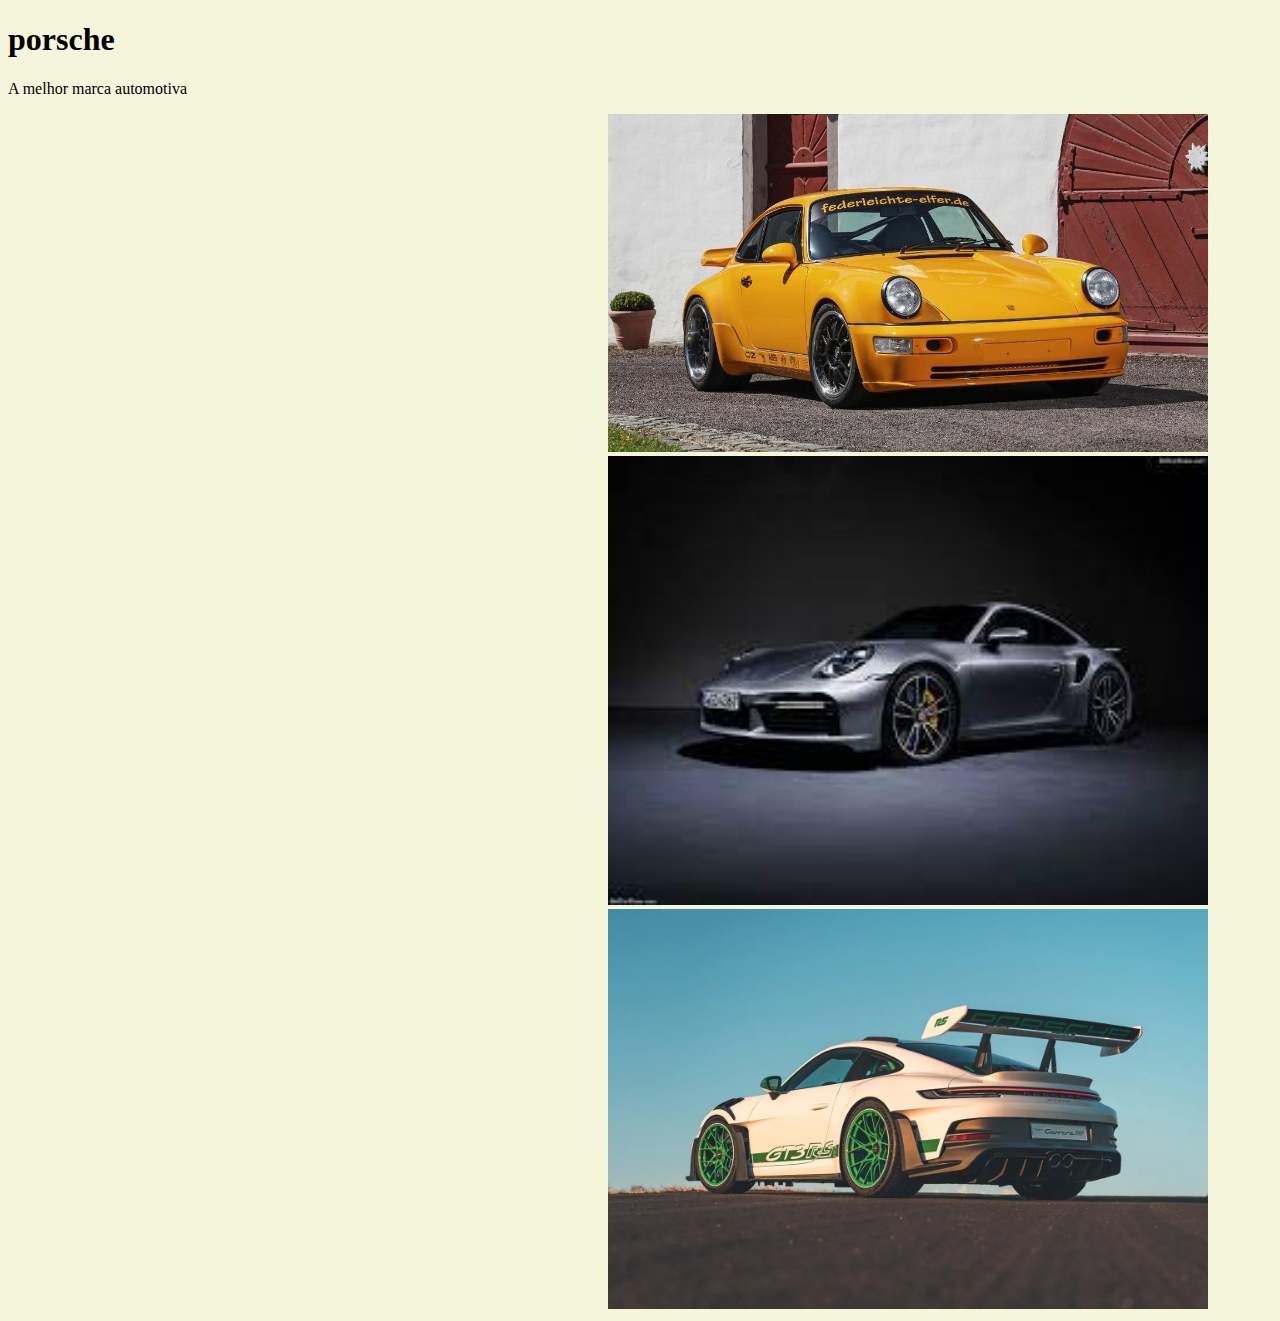
==== index.html @ 98ee9e05 "Add files via upload" ====
<!DOCTYPE html>
<html lang="port-br">
<head>
    <meta charset="UTF-8">
    <meta name="viewport" content="width=device-width, initial-scale=1.0">
    <title>Document</title>
    <link rel="stylesheet" href="style.css">
</head>
<body>
    <h1>porsche </h1>
    <p>A melhor marca automotiva
    </p>
    <img src="PORSCHE 911 CARRERA 2 BY DP MOTORSPORT 1990 001.jpg" alt="um carro">
    <img src="download.jpeg" alt="carro">
     <img src="blobid0.webp" alt="carro">
</body>
</html>
---- style.css ----
img{
    width: 600px;
    margin-left: 600px;
}
body{
    background-color: beige;
}
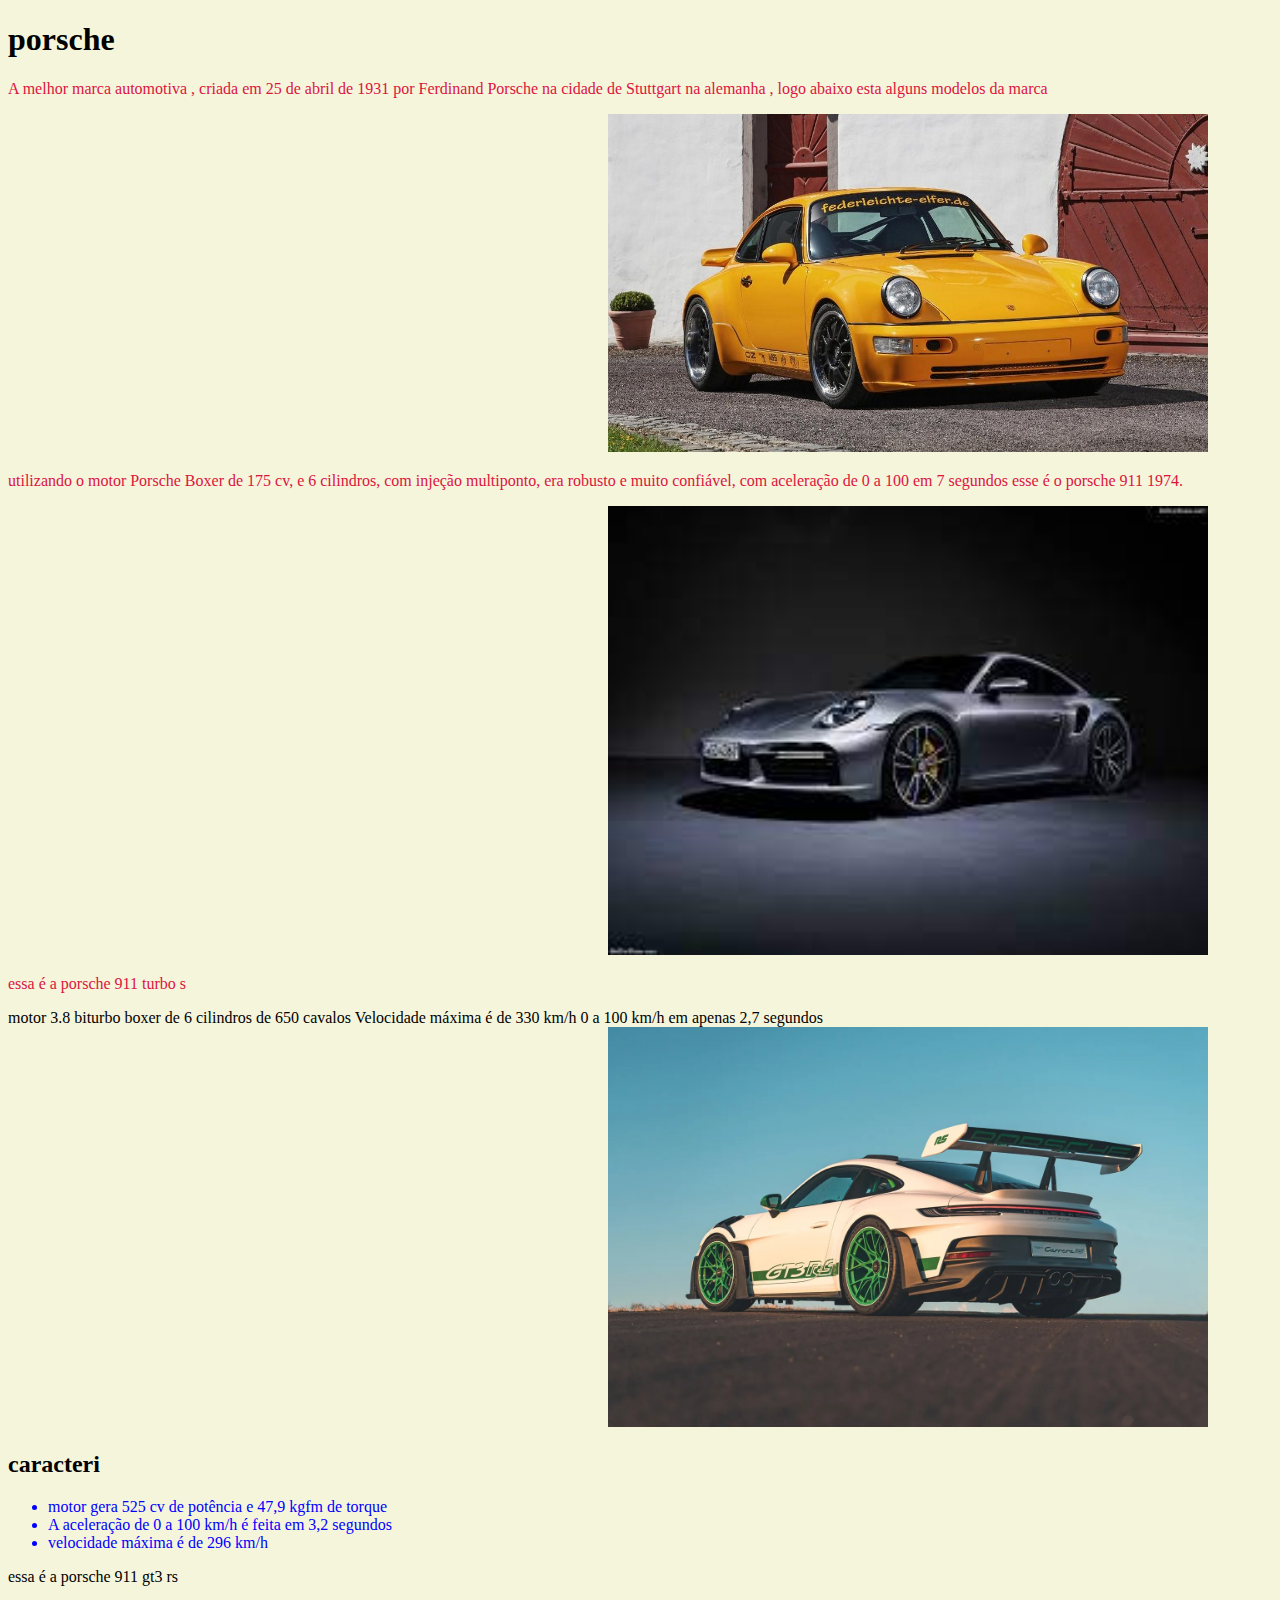
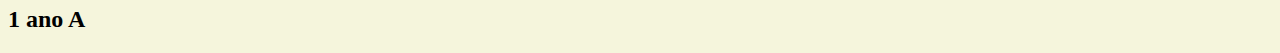
==== commit 3c0f459d: "Add files via upload" ====
--- a/index.html
+++ b/index.html
@@ -8,10 +8,29 @@
 </head>
 <body>
     <h1>porsche </h1>
-    <p>A melhor marca automotiva
+    <p>A melhor marca automotiva , criada em  25 de abril de 1931 por Ferdinand Porsche na cidade de Stuttgart na alemanha , logo abaixo esta alguns modelos da marca
     </p>
     <img src="PORSCHE 911 CARRERA 2 BY DP MOTORSPORT 1990 001.jpg" alt="um carro">
+    <P>utilizando o motor Porsche Boxer de 175 cv, e 6 cilindros, com injeção multiponto, era robusto e muito confiável, com aceleração de 0 a 100 em 7 segundos esse é
+        o porsche 911 1974.</P>
     <img src="download.jpeg" alt="carro">
-     <img src="blobid0.webp" alt="carro">
+    <p>  essa é a porsche 911 turbo s
+    </p>
+    <L>motor 3.8 biturbo boxer de 6 cilindros de 650 cavalos
+    </L>
+    <L>Velocidade máxima é de 330 km/h</L>
+    <L>0 a 100 km/h em apenas 2,7 segundos</L>
+
+     <img src= "blobid0.webp"carro">
+     <h2>caracteri</h2>
+     <ul>
+        <li>motor gera 525 cv de potência e 47,9 kgfm de torque</li>
+        <li>A aceleração de 0 a 100 km/h é feita em 3,2 segundos</li>
+        <li>velocidade máxima é de 296 km/h</li>
+     </ul>
+     <p></p> essa é a porsche 
+        911 gt3 rs
+     </p>
+     <h2>1 ano A</h2>
 </body>
 </html>--- a/style.css
+++ b/style.css
@@ -4,4 +4,10 @@
 }
 body{
     background-color: beige;
-}+}
+
+h1{color: black;}
+
+p{color: crimson;}
+
+ul{color: blue;}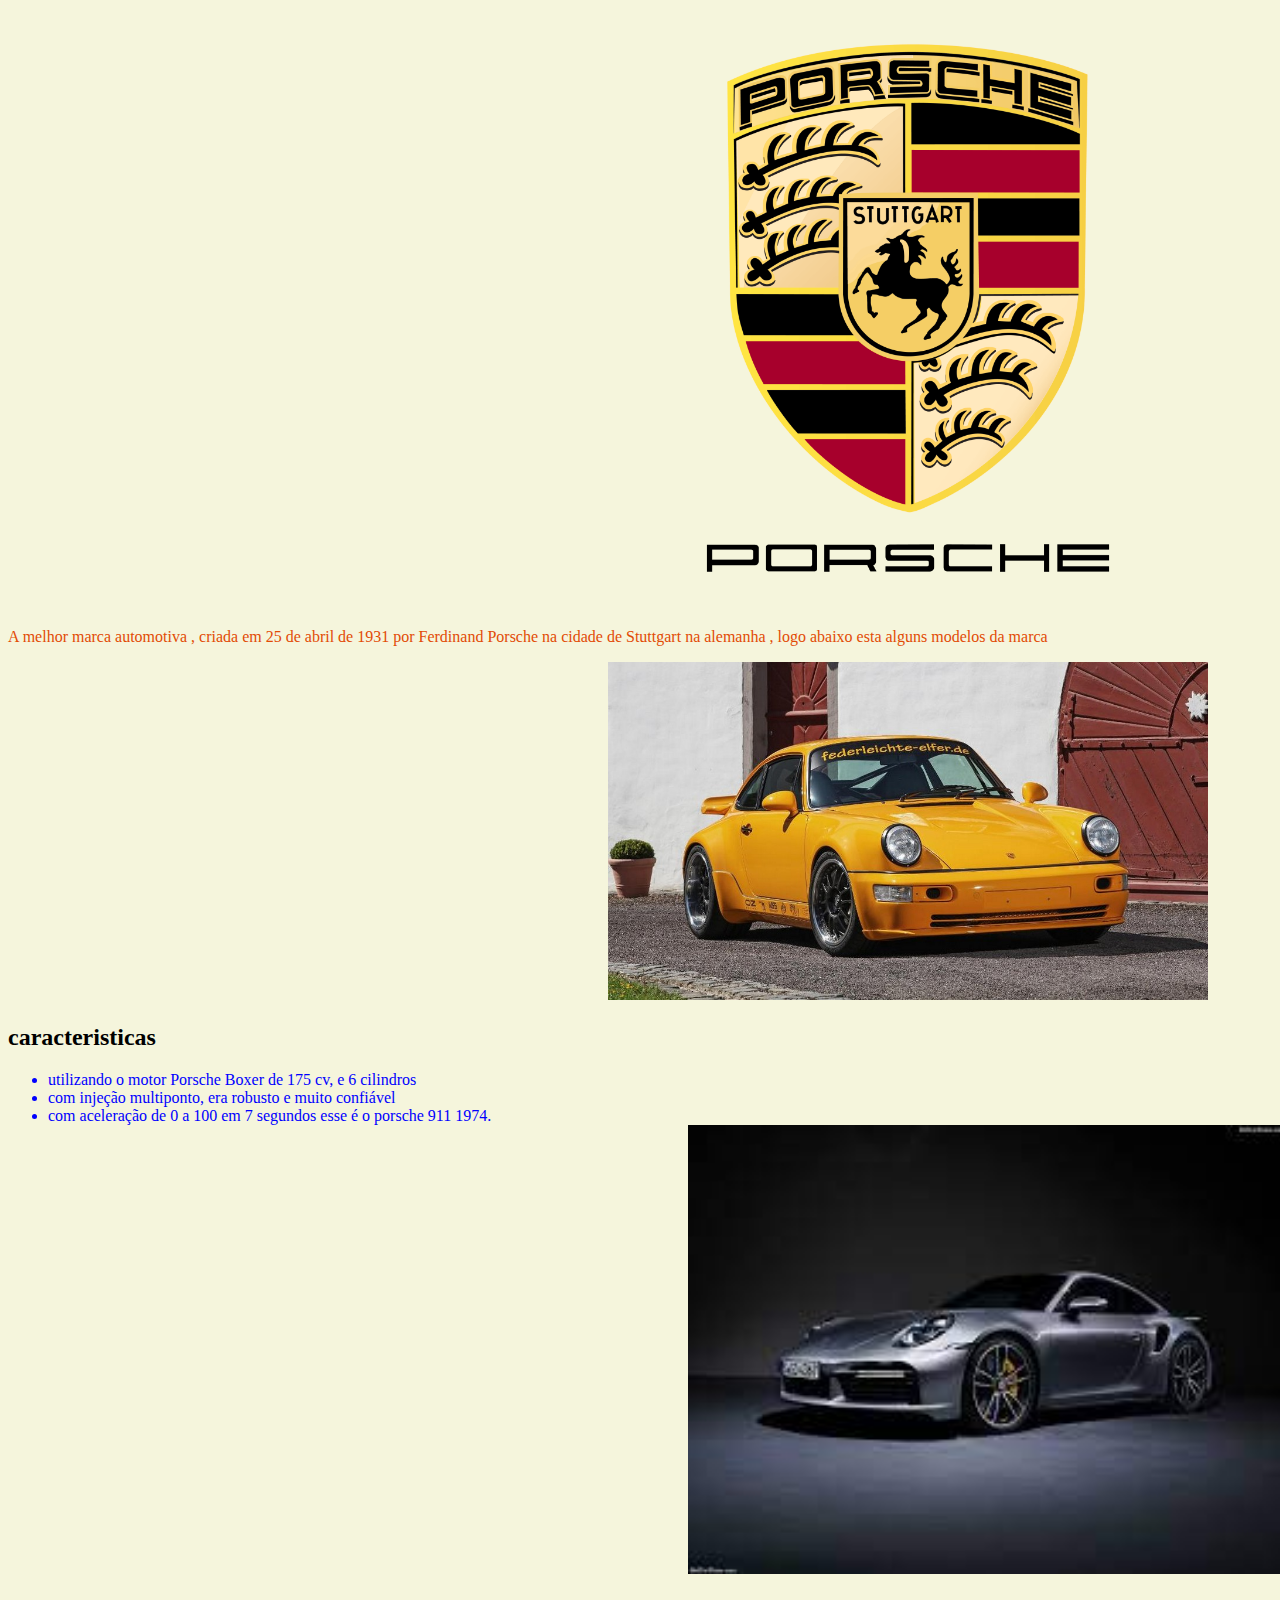
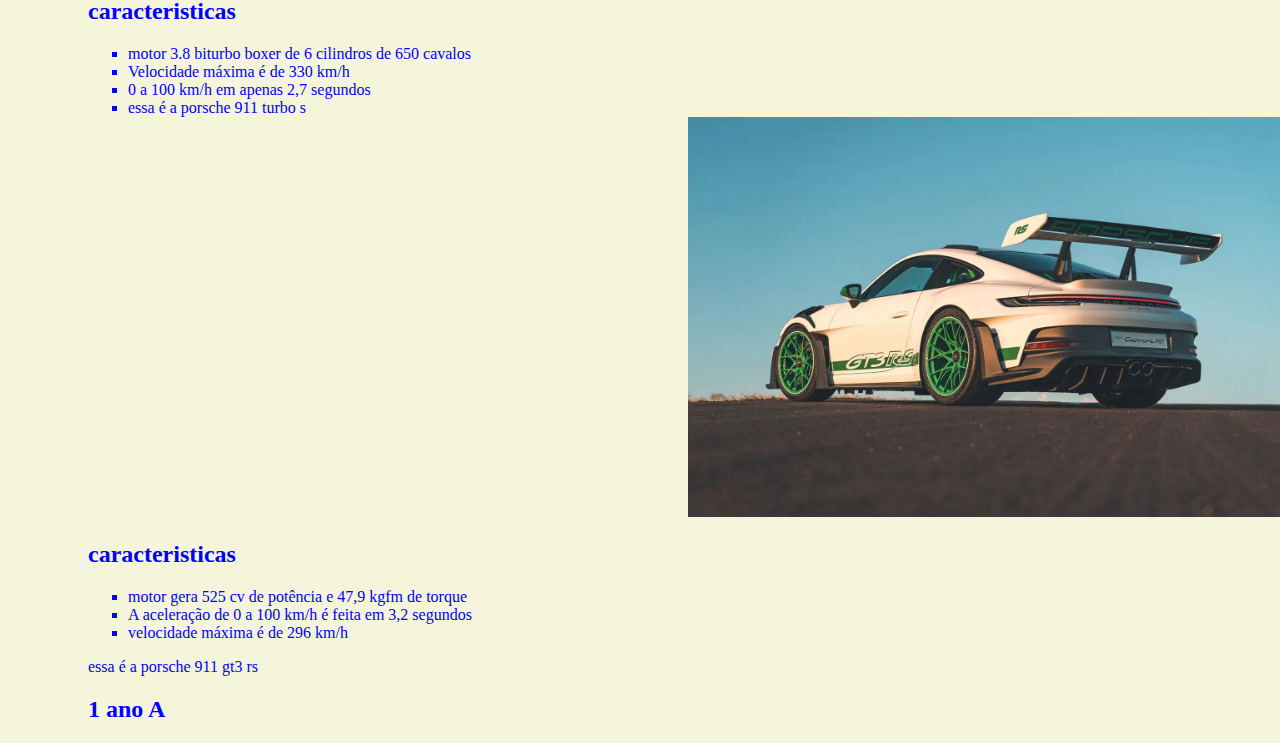
==== commit 31b07657: "Add files via upload" ====
--- a/index.html
+++ b/index.html
@@ -7,22 +7,32 @@
     <link rel="stylesheet" href="style.css">
 </head>
 <body>
-    <h1>porsche </h1>
+    <header class="cabecalho">
+        <img src="logo-porsche-4096.png" alt="" class="logo porsche "
+        
+    <h1></h1>
     <p>A melhor marca automotiva , criada em  25 de abril de 1931 por Ferdinand Porsche na cidade de Stuttgart na alemanha , logo abaixo esta alguns modelos da marca
     </p>
     <img src="PORSCHE 911 CARRERA 2 BY DP MOTORSPORT 1990 001.jpg" alt="um carro">
-    <P>utilizando o motor Porsche Boxer de 175 cv, e 6 cilindros, com injeção multiponto, era robusto e muito confiável, com aceleração de 0 a 100 em 7 segundos esse é
-        o porsche 911 1974.</P>
+    <h2>caracteristicas</h2>
+        <ul>
+            <li>utilizando o motor Porsche Boxer de 175 cv, e 6 cilindros</li>
+            <li> com injeção multiponto, era robusto e muito confiável</li>
+            <li> com aceleração de 0 a 100 em 7 segundos esse é
+                o porsche 911 1974.</li>
+                <ul>
     <img src="download.jpeg" alt="carro">
-    <p>  essa é a porsche 911 turbo s
+    <p>  
     </p>
-    <L>motor 3.8 biturbo boxer de 6 cilindros de 650 cavalos
-    </L>
-    <L>Velocidade máxima é de 330 km/h</L>
-    <L>0 a 100 km/h em apenas 2,7 segundos</L>
-
+    <h2>caracteristicas</h2>
+    <ul>
+        <li>motor 3.8 biturbo boxer de 6 cilindros de 650 cavalos</li>
+        <li>Velocidade máxima é de 330 km/h</li>
+        <li>0 a 100 km/h em apenas 2,7 segundos</li>
+        <li>essa é a porsche 911 turbo s</li>
+    </ul>
      <img src= "blobid0.webp"carro">
-     <h2>caracteri</h2>
+     <h2>caracteristicas</h2>
      <ul>
         <li>motor gera 525 cv de potência e 47,9 kgfm de torque</li>
         <li>A aceleração de 0 a 100 km/h é feita em 3,2 segundos</li>
--- a/style.css
+++ b/style.css
@@ -8,6 +8,6 @@
 
 h1{color: black;}
 
-p{color: crimson;}
+p{color: rgb(226, 75, 5);}
 
 ul{color: blue;}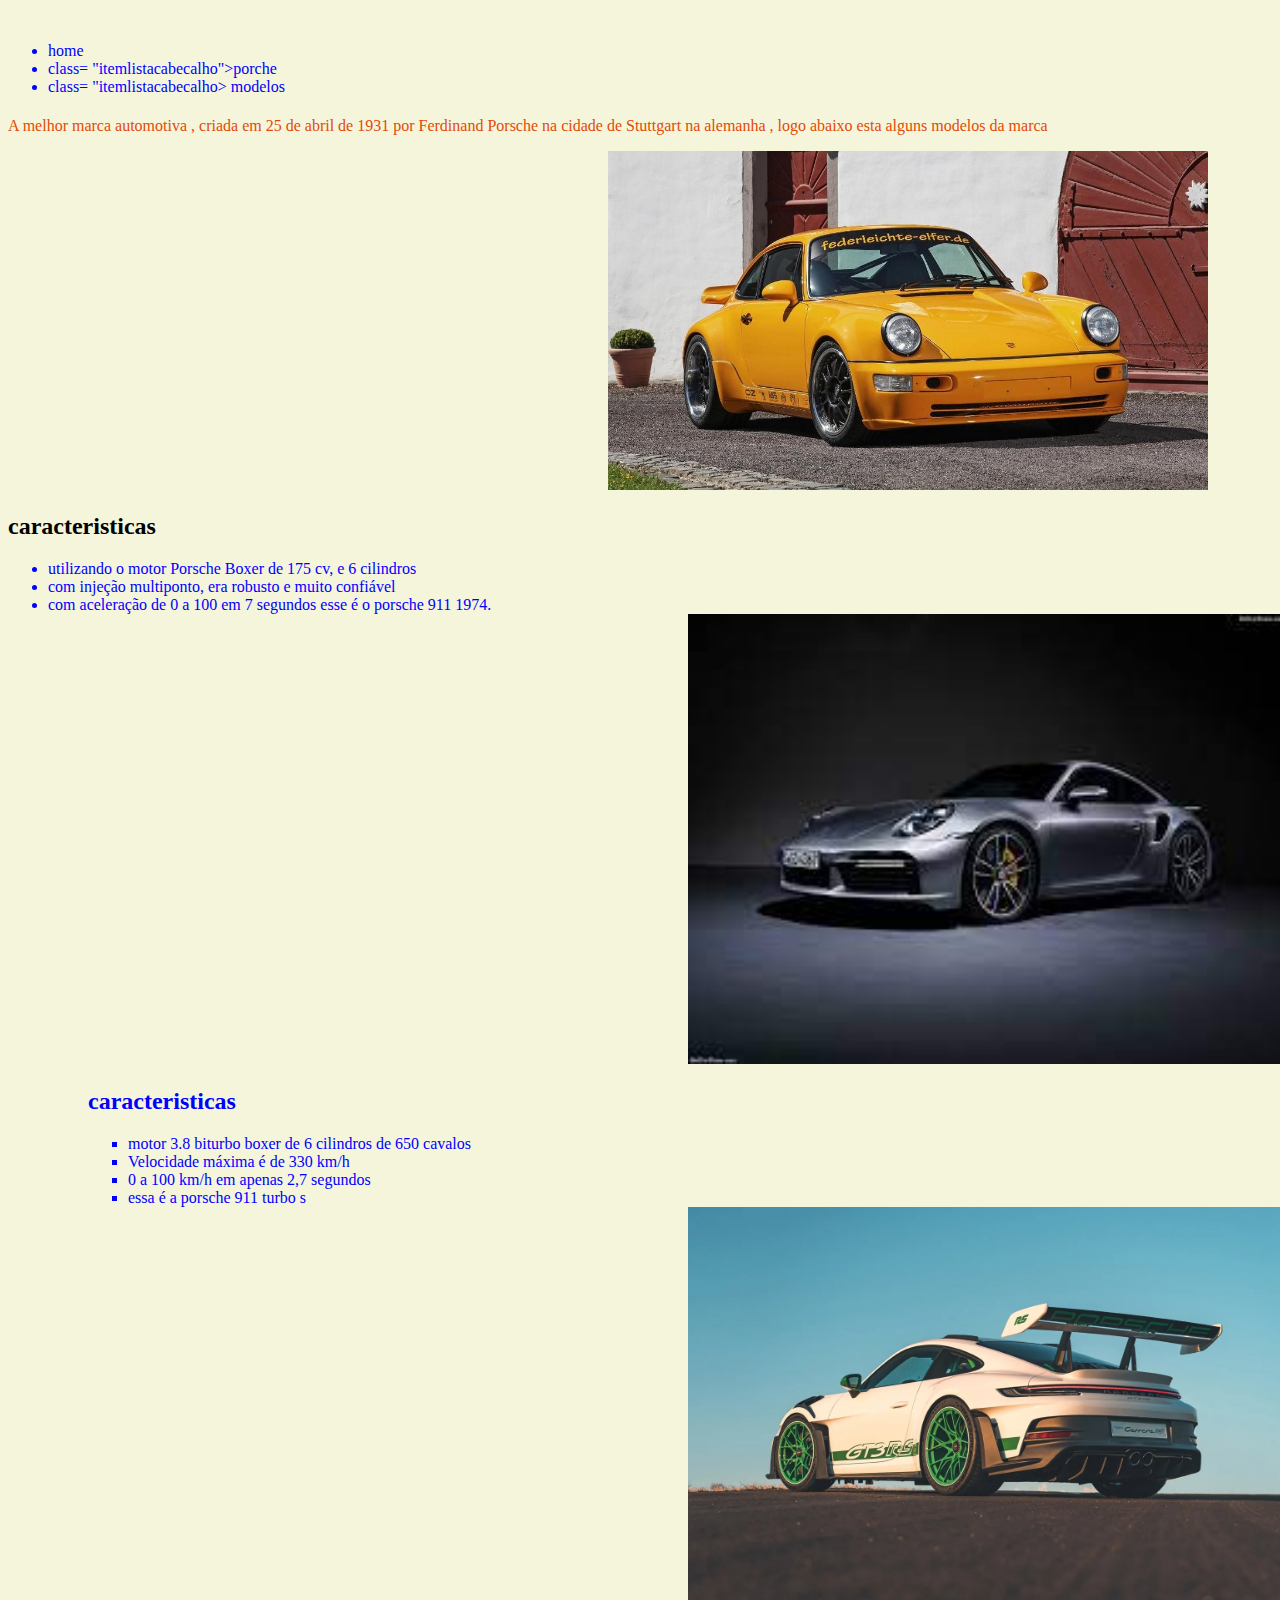
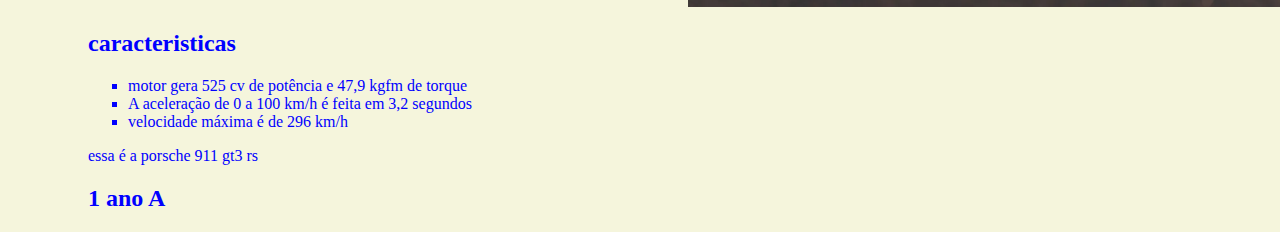
==== commit c939117f: "Add files via upload" ====
--- a/index.html
+++ b/index.html
@@ -8,8 +8,13 @@
 </head>
 <body>
     <header class="cabecalho">
-        <img src="logo-porsche-4096.png" alt="" class="logo porsche "
-        
+        <img class="logo-porsche-4096.png"  src="logo porsche "alt="">
+        <ul class="litacabcalho">
+            <li class="itemlistacabecalho">home</li>
+             <li>class= "itemlistacabecalho">porche </li>
+             <li>class= "itemlistacabecalho> modelos</li>
+        </ul>
+        <header>
     <h1></h1>
     <p>A melhor marca automotiva , criada em  25 de abril de 1931 por Ferdinand Porsche na cidade de Stuttgart na alemanha , logo abaixo esta alguns modelos da marca
     </p>
--- a/style.css
+++ b/style.css
@@ -10,4 +10,16 @@
 
 p{color: rgb(226, 75, 5);}
 
-ul{color: blue;}+ul{color: blue;}
+.listacabecalho-{
+    display: flex;
+    margin-left: 250px;
+    margin-top: 80px;
+}
+.listacabecalho-{
+    color: aqua;
+    padding-left: 20px;
+    text-transform: uppercase;
+    front: size 25px;
+    list-style: none;
+}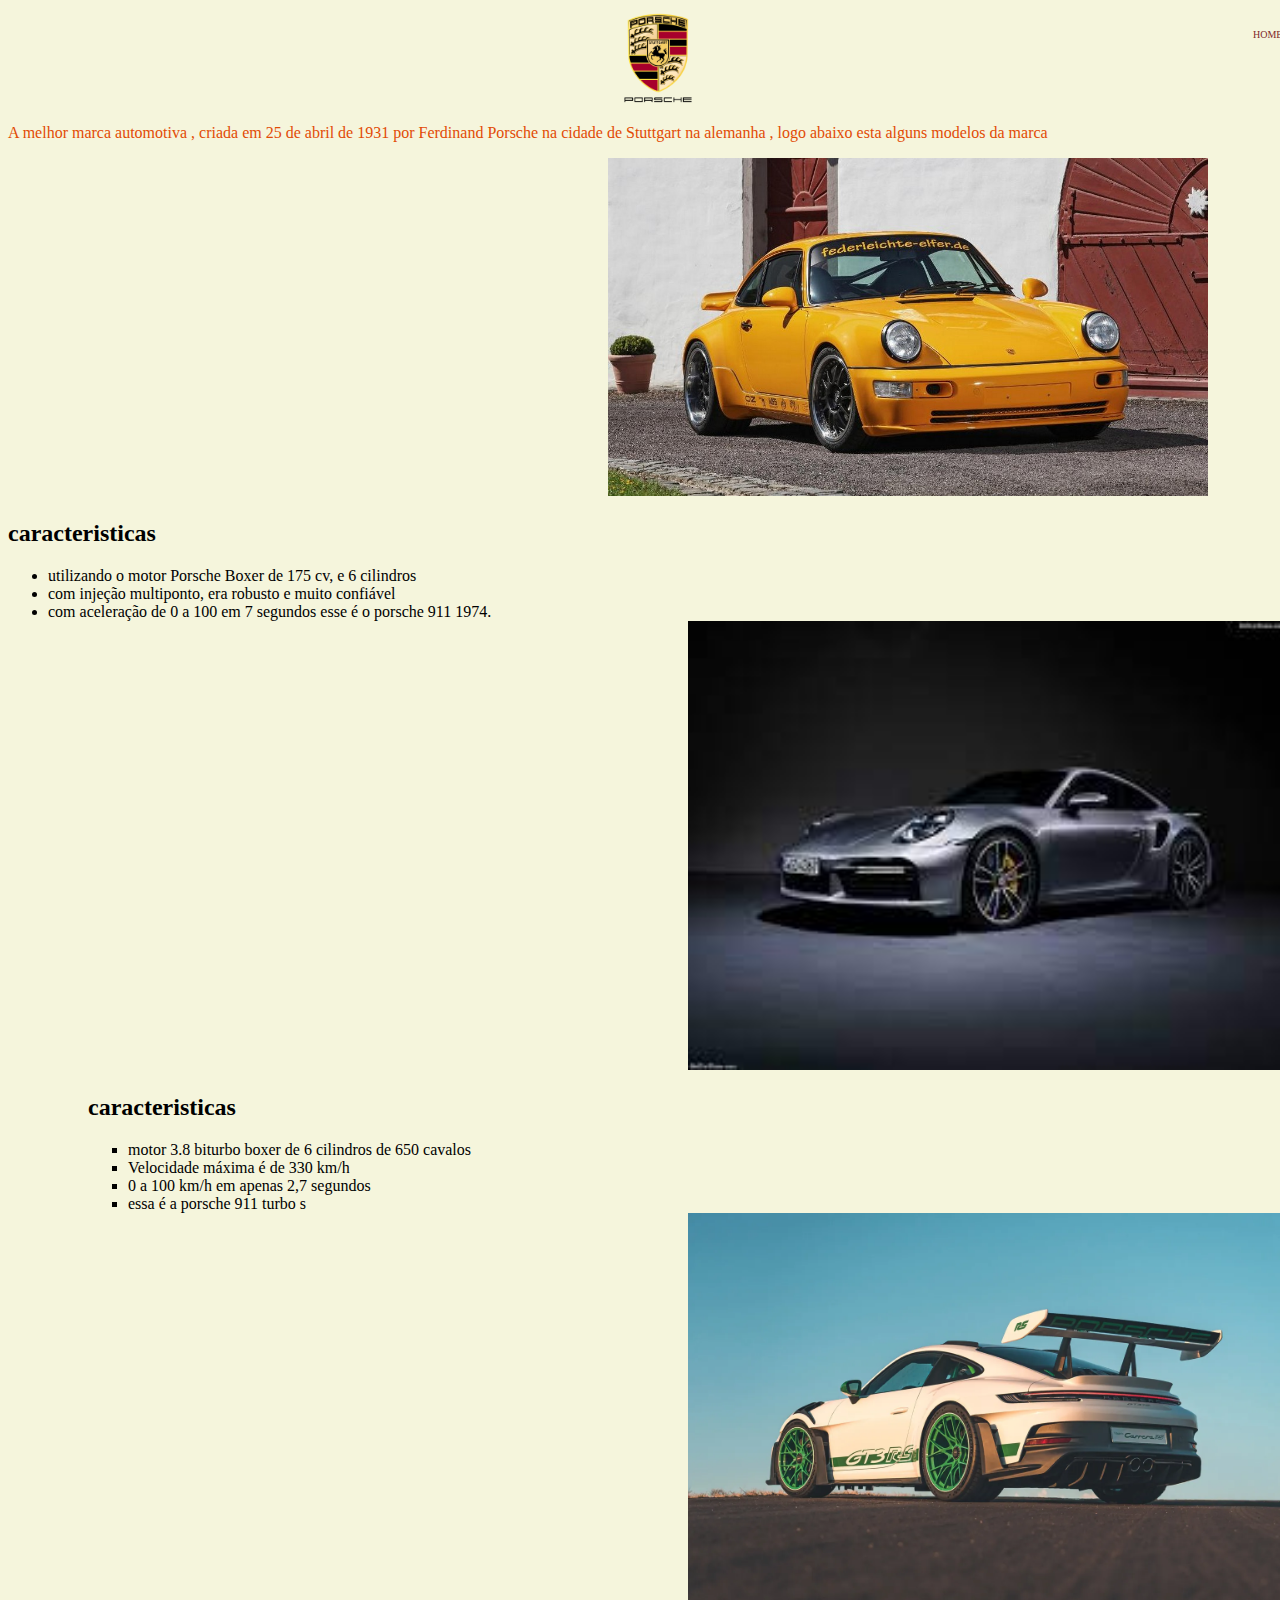
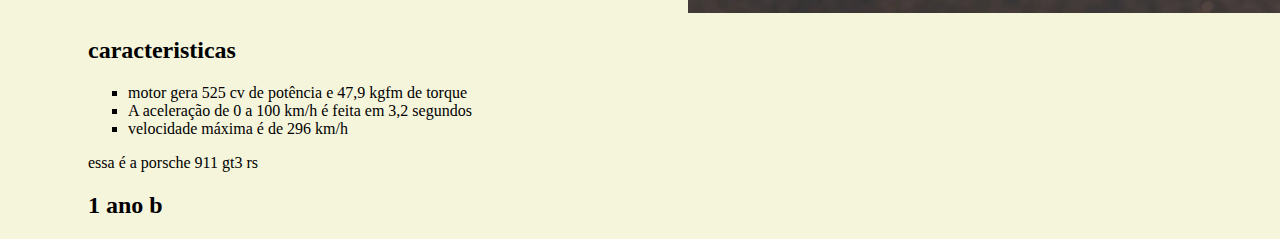
==== commit 4f455996: "Add files via upload" ====
--- a/index.html
+++ b/index.html
@@ -8,14 +8,13 @@
 </head>
 <body>
     <header class="cabecalho">
-        <img class="logo-porsche-4096.png"  src="logo porsche "alt="">
-        <ul class="litacabcalho">
-            <li class="itemlistacabecalho">home</li>
-             <li>class= "itemlistacabecalho">porche </li>
-             <li>class= "itemlistacabecalho> modelos</li>
-        </ul>
-        <header>
-    <h1></h1>
+        <img class="logo-porsche"  src="logo-porsche-4096.png"alt="">
+        <ul class="lista_cabecalho">
+            <li class="item_lista_cabecalho">home</li>
+             <li class= "item_lista_cabecalho">porsche </li>
+             <li class= "item_lista_cabecalho">modelos mais famosos </li>
+        </ul> 
+    </header>
     <p>A melhor marca automotiva , criada em  25 de abril de 1931 por Ferdinand Porsche na cidade de Stuttgart na alemanha , logo abaixo esta alguns modelos da marca
     </p>
     <img src="PORSCHE 911 CARRERA 2 BY DP MOTORSPORT 1990 001.jpg" alt="um carro">
@@ -46,6 +45,6 @@
      <p></p> essa é a porsche 
         911 gt3 rs
      </p>
-     <h2>1 ano A</h2>
+     <h2>1 ano b</h2>
 </body>
 </html>--- a/style.css
+++ b/style.css
@@ -10,16 +10,23 @@
 
 p{color: rgb(226, 75, 5);}
 
-ul{color: blue;}
-.listacabecalho-{
+
+
+.cabecalho{
+    background-color: aqua rgb(226, 75, 5);
     display: flex;
-    margin-left: 250px;
-    margin-top: 80px;
 }
-.listacabecalho-{
-    color: aqua;
-    padding-left: 20px;
+.logo-porsche{
+    width: 100px;
+}
+.lista_cabecalho{
+    display: flex;
+    margin-left: 500px ;
+}
+.item_lista_cabecalho{
+    color: rgb(128, 40, 40);
+    list-style: none;
     text-transform: uppercase;
-    front: size 25px;
-    list-style: none;
+    font-size: 10px;
+    padding: 5px ;
 }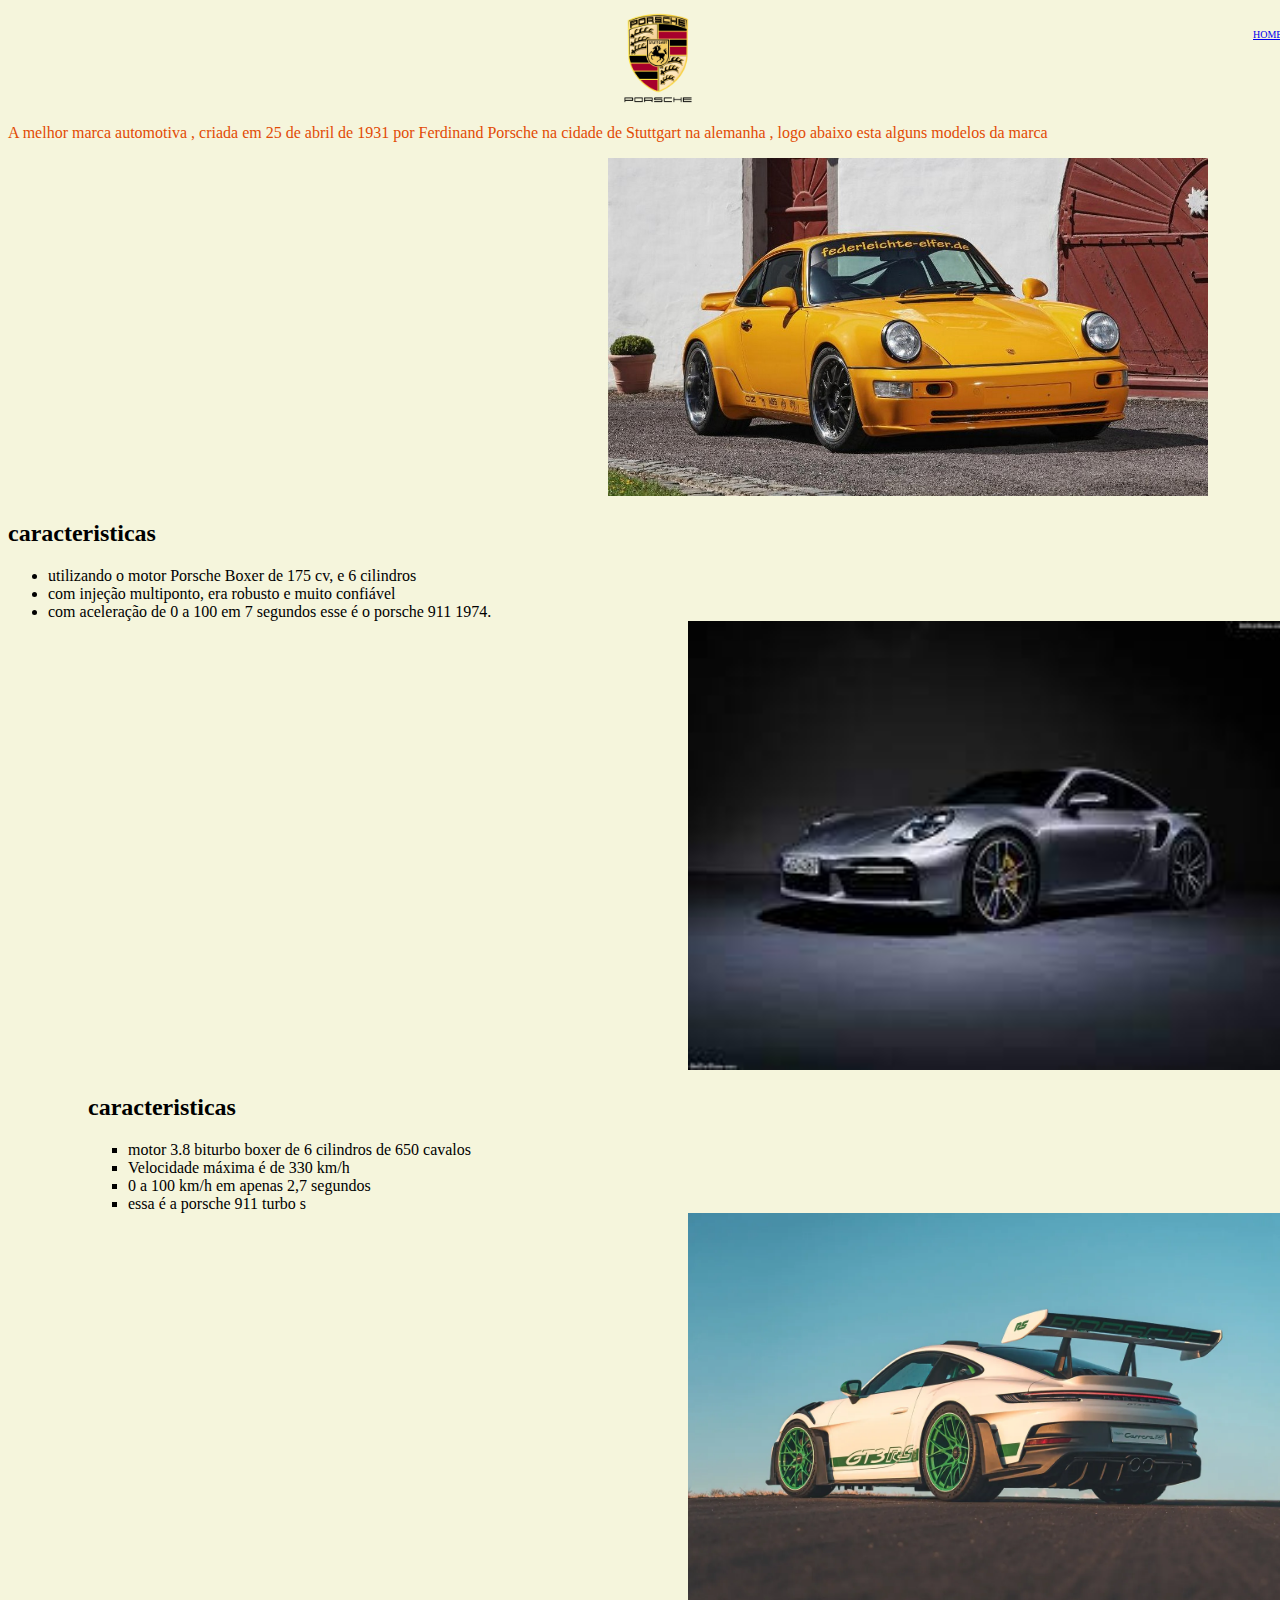
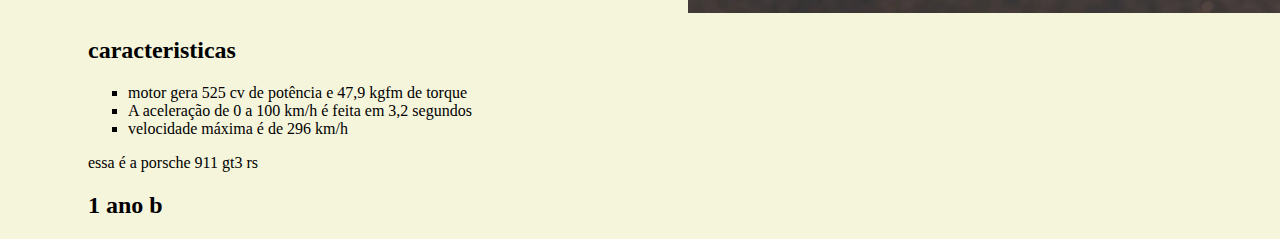
==== commit b74e5026: "Add files via upload" ====
--- a/index.html
+++ b/index.html
@@ -10,9 +10,9 @@
     <header class="cabecalho">
         <img class="logo-porsche"  src="logo-porsche-4096.png"alt="">
         <ul class="lista_cabecalho">
-            <li class="item_lista_cabecalho">home</li>
-             <li class= "item_lista_cabecalho">porsche </li>
-             <li class= "item_lista_cabecalho">modelos mais famosos </li>
+            <li class="item_lista_cabecalho"><a href="index.html">home</a></li>
+             <li class= "item_lista_cabecalho"><a href="porsche.html">  porsche</a></li>
+             <li class= "item_lista_cabecalho"><a href="modelosmaisfamosos.html">  modelos mais famosos</a></li>
         </ul> 
     </header>
     <p>A melhor marca automotiva , criada em  25 de abril de 1931 por Ferdinand Porsche na cidade de Stuttgart na alemanha , logo abaixo esta alguns modelos da marca
